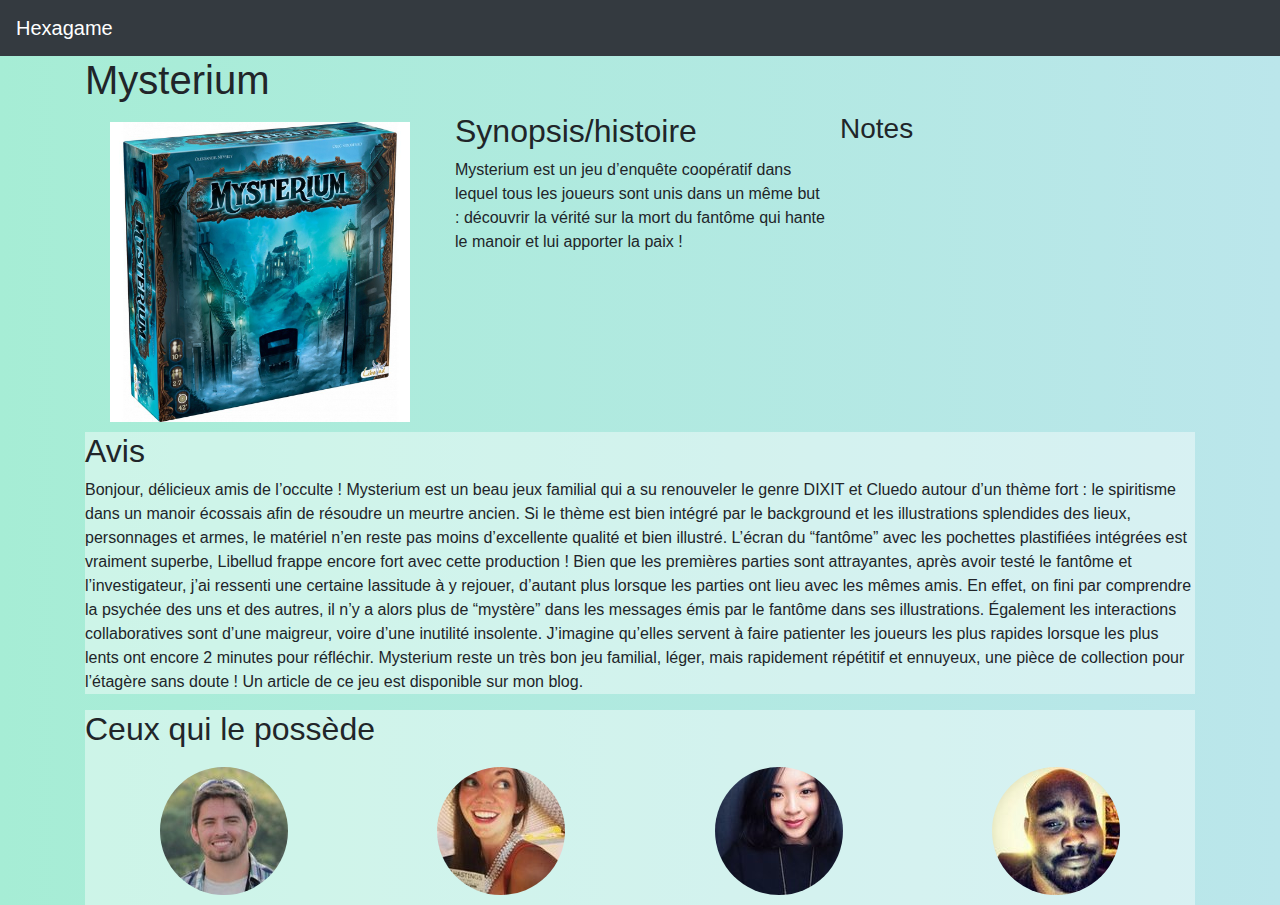
==== Profils Jeux/index.html @ 67827864 "J'ajoute les profils des jeux (marie)" ====
<!DOCTYPE html>
<html lang="fr">
  <head>
    <meta charset="UTF-8" />
    <meta name="viewport" content="width=device-width, initial-scale=1.0" />
    <link rel="stylesheet" href="css/style.css" />
    <link
      rel="stylesheet"
      href="https://stackpath.bootstrapcdn.com/bootstrap/4.5.2/css/bootstrap.min.css"
      integrity="sha384-JcKb8q3iqJ61gNV9KGb8thSsNjpSL0n8PARn9HuZOnIxN0hoP+VmmDGMN5t9UJ0Z"
      crossorigin="anonymous"
    />
    <link
      rel="stylesheet"
      href="https://pro.fontawesome.com/releases/v5.10.0/css/all.css"
      integrity="sha384-AYmEC3Yw5cVb3ZcuHtOA93w35dYTsvhLPVnYs9eStHfGJvOvKxVfELGroGkvsg+p"
      crossorigin="anonymous"
    />
    <title>Profil Jeux</title>
  </head>
  <body>
    <header>
      <nav class="navbar navbar-dark bg-dark">
        <span class="navbar-brand mb-0 h1">Hexagame</span>
      </nav>
    </header>
    <main class="container">
      <section>
        <h1>Mysterium</h1>
        <div class="d-flex">
          <div class="col-md-4">
            <img class="game-main-image" src="img/mysterium.jpg" alt="" />
          </div>
          <div class="flex-col">
            <h2>Synopsis/histoire</h2>

            <div class="">
              <p>
                Mysterium est un jeu d’enquête coopératif dans lequel tous les
                joueurs sont unis dans un même but : découvrir la vérité sur la
                mort du fantôme qui hante le manoir et lui apporter la paix !
              </p>
            </div>
          </div>
          <div class="col-md-4">
            <h3>Notes</h3>
            <div class="note-dice">
              <i class="fas fa-dice-d20"></i>
              <i class="fas fa-dice-d20"></i>
              <i class="fas fa-dice-d20"></i>
              <i class="fas fa-dice-d20"></i>
              <i class="fas fa-dice-d20 white"></i>
            </div>
          </div>
        </div>
      </section>

      <section class="avis">
        <h2>Avis</h2>
        <p>
          Bonjour, délicieux amis de l’occulte ! Mysterium est un beau jeux
          familial qui a su renouveler le genre DIXIT et Cluedo autour d’un
          thème fort : le spiritisme dans un manoir écossais afin de résoudre un
          meurtre ancien. Si le thème est bien intégré par le background et les
          illustrations splendides des lieux, personnages et armes, le matériel
          n’en reste pas moins d’excellente qualité et bien illustré. L’écran du
          “fantôme” avec les pochettes plastifiées intégrées est vraiment
          superbe, Libellud frappe encore fort avec cette production ! Bien que
          les premières parties sont attrayantes, après avoir testé le fantôme
          et l’investigateur, j’ai ressenti une certaine lassitude à y rejouer,
          d’autant plus lorsque les parties ont lieu avec les mêmes amis. En
          effet, on fini par comprendre la psychée des uns et des autres, il n’y
          a alors plus de “mystère” dans les messages émis par le fantôme dans
          ses illustrations. Également les interactions collaboratives sont
          d’une maigreur, voire d’une inutilité insolente. J’imagine qu’elles
          servent à faire patienter les joueurs les plus rapides lorsque les
          plus lents ont encore 2 minutes pour réfléchir. Mysterium reste un
          très bon jeu familial, léger, mais rapidement répétitif et ennuyeux,
          une pièce de collection pour l’étagère sans doute ! Un article de ce
          jeu est disponible sur mon blog.
        </p>
      </section>
      <section class="game-user">
        <h2>Ceux qui le possède</h2>
        <div class="profiles">
          <i class="carousel-icon-left carousel-icon fa fa-chevron-left"></i>
          <a class="profile" href="#">
            <img src="img/user1.jpg" alt="" class="rounded-circle" />
          </a>
          <a class="profile" href="#">
            <img src="img/user2.jpg" alt="" class="rounded-circle" />
          </a>
          <a class="profile" href="#">
            <img src="img/user3.jpg" alt="" class="rounded-circle" />
          </a>
          <a class="profile" href="#">
            <img src="img/user4.jpg" alt="" class="rounded-circle" />
          </a>
          <a class="profile" href="#">
            <img src="img/user5.jpg" alt="" class="rounded-circle" />
          </a>
          <a class="profile" href="#">
            <img src="img/user2.jpg" alt="" class="rounded-circle" />
          </a>
          <a class="profile" href="#">
            <img src="img/user3.jpg" alt="" class="rounded-circle" />
          </a>
          <a class="profile" href="#">
            <img src="img/user4.jpg" alt="" class="rounded-circle" />
          </a>
          <a class="profile" href="#">
            <img src="img/user5.jpg" alt="" class="rounded-circle" />
          </a>
          <i class="carousel-icon-right carousel-icon fa fa-chevron-right"></i>
        </div>
      </section>
    </main>

    
    <script
			  src="https://code.jquery.com/jquery-3.5.1.min.js"
			  integrity="sha256-9/aliU8dGd2tb6OSsuzixeV4y/faTqgFtohetphbbj0="
			  crossorigin="anonymous"></script>
    <script
      src="https://cdn.jsdelivr.net/npm/popper.js@1.16.1/dist/umd/popper.min.js"
      integrity="sha384-9/reFTGAW83EW2RDu2S0VKaIzap3H66lZH81PoYlFhbGU+6BZp6G7niu735Sk7lN"
      crossorigin="anonymous"
    ></script>
    <script
      src="https://stackpath.bootstrapcdn.com/bootstrap/4.5.2/js/bootstrap.min.js"
      integrity="sha384-B4gt1jrGC7Jh4AgTPSdUtOBvfO8shuf57BaghqFfPlYxofvL8/KUEfYiJOMMV+rV"
      crossorigin="anonymous"
    ></script>
    <script src="js/script.js"></script>
  </body>
</html>
---- Profils Jeux/css/style.css ----
body {
  /* Permalink - use to edit and share this gradient: https://colorzilla.com/gradient-editor/#a6edd5+0,bbe6eb+100 */
  background: #a6edd5; /* Old browsers */
  background: -moz-linear-gradient(
    left,
    #a6edd5 0%,
    #bbe6eb 100%
  ); /* FF3.6-15 */
  background: -webkit-linear-gradient(
    left,
    #a6edd5 0%,
    #bbe6eb 100%
  ); /* Chrome10-25,Safari5.1-6 */
  background: linear-gradient(
    to right,
    #a6edd5 0%,
    #bbe6eb 100%
  ); /* W3C, IE10+, FF16+, Chrome26+, Opera12+, Safari7+ */
  filter: progid:DXImageTransform.Microsoft.gradient( startColorstr='#a6edd5', endColorstr='#bbe6eb',GradientType=1 ); /* IE6-9 */
}

.game-main-image {
  width: 300px;
}

/* .game-size {
  display: flex;
  flex-direction: row;
} */
.note-dice {
  margin: 10px;
}

.avis {
  background-color: rgba(255, 255, 255, 0.43);
}

.game-user {
  background-color: rgba(255, 255, 255, 0.43);  
}

.profiles {
  overflow: hidden;
  display: flex;
  align-items: center;
  position: relative;
}

.profiles a {
  display: flex;
  align-items: center;
  justify-content: center;  
  min-width: 25%;
}

.profile {
  position: relative;
  left: 0%;
  transition: left 300ms;
}

.carousel-icon {
  position: absolute;
  top:50%;
  padding: 10px;
  z-index: 1;  
  transform: translateY(-50%);  
  cursor: pointer;
}

.carousel-icon:hover {
  background: #000;
}

.carousel-icon:last-of-type {
  right: 0;
}

section img {
  margin: 10px;
}

i {
  color: #b7a8d9;
}

.white {
  color: white;
}

.flex-col {
  display: flex;
  flex-direction: column;
}
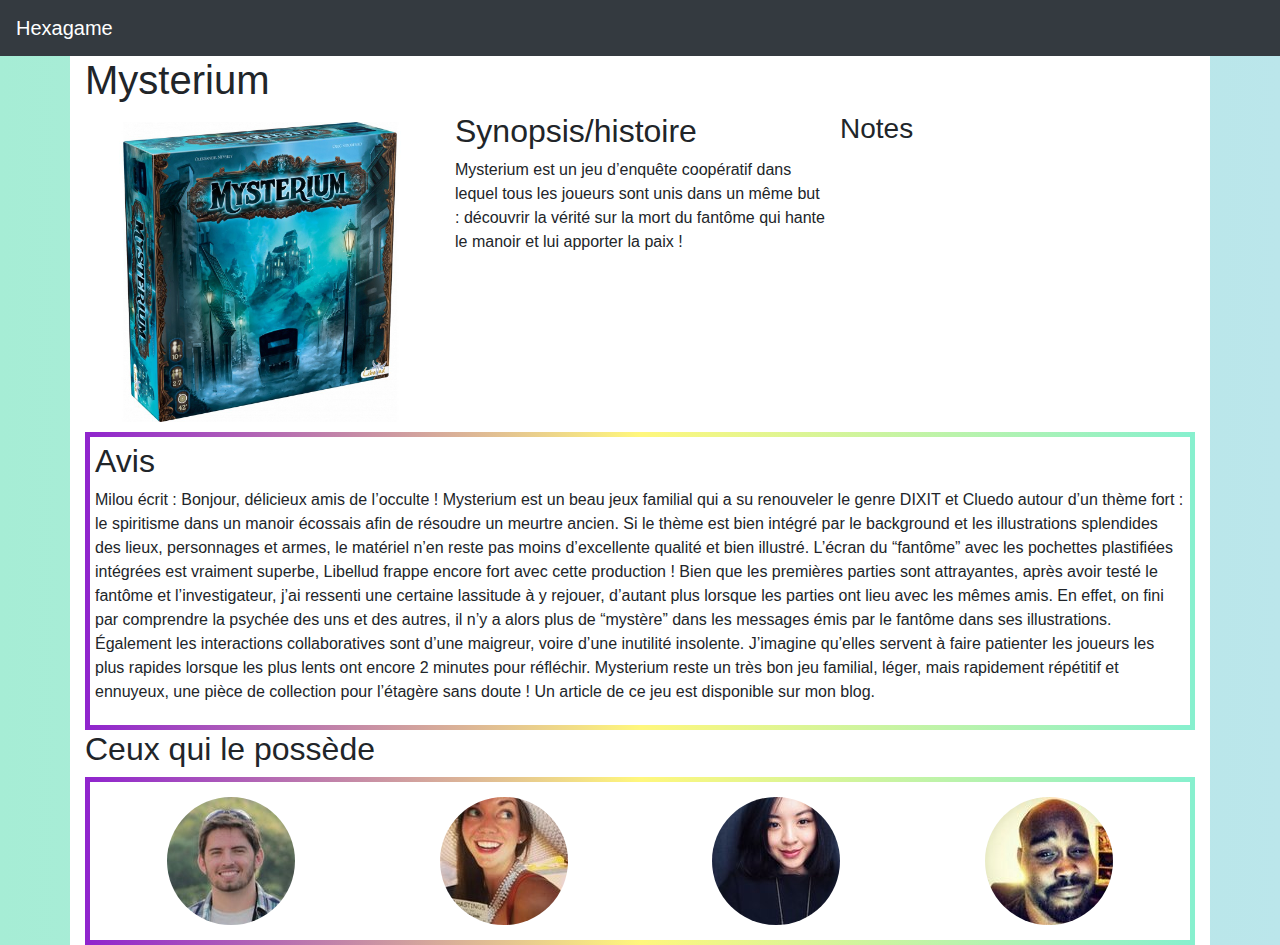
==== commit a8bf9b5c: "Changement du css" ====
--- a/Profils Jeux/index.html
+++ b/Profils Jeux/index.html
@@ -56,71 +56,78 @@
       </section>
 
       <section class="avis">
-        <h2>Avis</h2>
-        <p>
-          Bonjour, délicieux amis de l’occulte ! Mysterium est un beau jeux
-          familial qui a su renouveler le genre DIXIT et Cluedo autour d’un
-          thème fort : le spiritisme dans un manoir écossais afin de résoudre un
-          meurtre ancien. Si le thème est bien intégré par le background et les
-          illustrations splendides des lieux, personnages et armes, le matériel
-          n’en reste pas moins d’excellente qualité et bien illustré. L’écran du
-          “fantôme” avec les pochettes plastifiées intégrées est vraiment
-          superbe, Libellud frappe encore fort avec cette production ! Bien que
-          les premières parties sont attrayantes, après avoir testé le fantôme
-          et l’investigateur, j’ai ressenti une certaine lassitude à y rejouer,
-          d’autant plus lorsque les parties ont lieu avec les mêmes amis. En
-          effet, on fini par comprendre la psychée des uns et des autres, il n’y
-          a alors plus de “mystère” dans les messages émis par le fantôme dans
-          ses illustrations. Également les interactions collaboratives sont
-          d’une maigreur, voire d’une inutilité insolente. J’imagine qu’elles
-          servent à faire patienter les joueurs les plus rapides lorsque les
-          plus lents ont encore 2 minutes pour réfléchir. Mysterium reste un
-          très bon jeu familial, léger, mais rapidement répétitif et ennuyeux,
-          une pièce de collection pour l’étagère sans doute ! Un article de ce
-          jeu est disponible sur mon blog.
-        </p>
+        <div class="border-gradient border-gradient-purple">
+          <h2>Avis</h2>
+          <p>
+            Milou écrit : Bonjour, délicieux amis de l’occulte ! Mysterium est
+            un beau jeux familial qui a su renouveler le genre DIXIT et Cluedo
+            autour d’un thème fort : le spiritisme dans un manoir écossais afin
+            de résoudre un meurtre ancien. Si le thème est bien intégré par le
+            background et les illustrations splendides des lieux, personnages et
+            armes, le matériel n’en reste pas moins d’excellente qualité et bien
+            illustré. L’écran du “fantôme” avec les pochettes plastifiées
+            intégrées est vraiment superbe, Libellud frappe encore fort avec
+            cette production ! Bien que les premières parties sont attrayantes,
+            après avoir testé le fantôme et l’investigateur, j’ai ressenti une
+            certaine lassitude à y rejouer, d’autant plus lorsque les parties
+            ont lieu avec les mêmes amis. En effet, on fini par comprendre la
+            psychée des uns et des autres, il n’y a alors plus de “mystère” dans
+            les messages émis par le fantôme dans ses illustrations. Également
+            les interactions collaboratives sont d’une maigreur, voire d’une
+            inutilité insolente. J’imagine qu’elles servent à faire patienter
+            les joueurs les plus rapides lorsque les plus lents ont encore 2
+            minutes pour réfléchir. Mysterium reste un très bon jeu familial,
+            léger, mais rapidement répétitif et ennuyeux, une pièce de
+            collection pour l’étagère sans doute ! Un article de ce jeu est
+            disponible sur mon blog.
+          </p>
+        </div>
       </section>
       <section class="game-user">
         <h2>Ceux qui le possède</h2>
-        <div class="profiles">
-          <i class="carousel-icon-left carousel-icon fa fa-chevron-left"></i>
-          <a class="profile" href="#">
-            <img src="img/user1.jpg" alt="" class="rounded-circle" />
-          </a>
-          <a class="profile" href="#">
-            <img src="img/user2.jpg" alt="" class="rounded-circle" />
-          </a>
-          <a class="profile" href="#">
-            <img src="img/user3.jpg" alt="" class="rounded-circle" />
-          </a>
-          <a class="profile" href="#">
-            <img src="img/user4.jpg" alt="" class="rounded-circle" />
-          </a>
-          <a class="profile" href="#">
-            <img src="img/user5.jpg" alt="" class="rounded-circle" />
-          </a>
-          <a class="profile" href="#">
-            <img src="img/user2.jpg" alt="" class="rounded-circle" />
-          </a>
-          <a class="profile" href="#">
-            <img src="img/user3.jpg" alt="" class="rounded-circle" />
-          </a>
-          <a class="profile" href="#">
-            <img src="img/user4.jpg" alt="" class="rounded-circle" />
-          </a>
-          <a class="profile" href="#">
-            <img src="img/user5.jpg" alt="" class="rounded-circle" />
-          </a>
-          <i class="carousel-icon-right carousel-icon fa fa-chevron-right"></i>
+        <div class="border-gradient border-gradient-purple">
+          <div class="profiles">
+            <i class="carousel-icon-left carousel-icon fa fa-chevron-left"></i>
+            <a class="profile" href="#">
+              <img src="img/user1.jpg" alt="" class="rounded-circle" />
+            </a>
+            <a class="profile" href="#">
+              <img src="img/user2.jpg" alt="" class="rounded-circle" />
+            </a>
+            <a class="profile" href="#">
+              <img src="img/user3.jpg" alt="" class="rounded-circle" />
+            </a>
+            <a class="profile" href="#">
+              <img src="img/user4.jpg" alt="" class="rounded-circle" />
+            </a>
+            <a class="profile" href="#">
+              <img src="img/user5.jpg" alt="" class="rounded-circle" />
+            </a>
+            <a class="profile" href="#">
+              <img src="img/user2.jpg" alt="" class="rounded-circle" />
+            </a>
+            <a class="profile" href="#">
+              <img src="img/user3.jpg" alt="" class="rounded-circle" />
+            </a>
+            <a class="profile" href="#">
+              <img src="img/user4.jpg" alt="" class="rounded-circle" />
+            </a>
+            <a class="profile" href="#">
+              <img src="img/user5.jpg" alt="" class="rounded-circle" />
+            </a>
+            <i
+              class="carousel-icon-right carousel-icon fa fa-chevron-right"
+            ></i>
+          </div>
         </div>
       </section>
     </main>
 
-    
     <script
-			  src="https://code.jquery.com/jquery-3.5.1.min.js"
-			  integrity="sha256-9/aliU8dGd2tb6OSsuzixeV4y/faTqgFtohetphbbj0="
-			  crossorigin="anonymous"></script>
+      src="https://code.jquery.com/jquery-3.5.1.min.js"
+      integrity="sha256-9/aliU8dGd2tb6OSsuzixeV4y/faTqgFtohetphbbj0="
+      crossorigin="anonymous"
+    ></script>
     <script
       src="https://cdn.jsdelivr.net/npm/popper.js@1.16.1/dist/umd/popper.min.js"
       integrity="sha384-9/reFTGAW83EW2RDu2S0VKaIzap3H66lZH81PoYlFhbGU+6BZp6G7niu735Sk7lN"
--- a/Profils Jeux/css/style.css
+++ b/Profils Jeux/css/style.css
@@ -19,6 +19,10 @@
   filter: progid:DXImageTransform.Microsoft.gradient( startColorstr='#a6edd5', endColorstr='#bbe6eb',GradientType=1 ); /* IE6-9 */
 }
 
+.container {
+  background-color: white;
+}
+
 .game-main-image {
   width: 300px;
 }
@@ -28,7 +32,7 @@
   flex-direction: row;
 } */
 .note-dice {
-  margin: 10px;
+  margin: 15px;
 }
 
 .avis {
@@ -36,7 +40,7 @@
 }
 
 .game-user {
-  background-color: rgba(255, 255, 255, 0.43);  
+  background-color: rgba(255, 255, 255, 0.43);
 }
 
 .profiles {
@@ -49,7 +53,7 @@
 .profiles a {
   display: flex;
   align-items: center;
-  justify-content: center;  
+  justify-content: center;
   min-width: 25%;
 }
 
@@ -61,10 +65,10 @@
 
 .carousel-icon {
   position: absolute;
-  top:50%;
+  top: 50%;
   padding: 10px;
-  z-index: 1;  
-  transform: translateY(-50%);  
+  z-index: 1;
+  transform: translateY(-50%);
   cursor: pointer;
 }
 
@@ -81,14 +85,28 @@
 }
 
 i {
-  color: #b7a8d9;
+  color: #9025cd;
 }
 
 .white {
-  color: white;
+  color: #b7a8d9;
 }
 
 .flex-col {
   display: flex;
   flex-direction: column;
 }
+
+.fa-dice-d20 {
+  font-size: 25px;
+}
+
+.border-gradient {
+  border: 10px solid;
+  border-image-slice: 1;
+  border-width: 5px;
+  padding: 5px;
+}
+.border-gradient-purple {
+  border-image-source: linear-gradient(to left, #87f0ce, #fff77d, #9025cd);
+}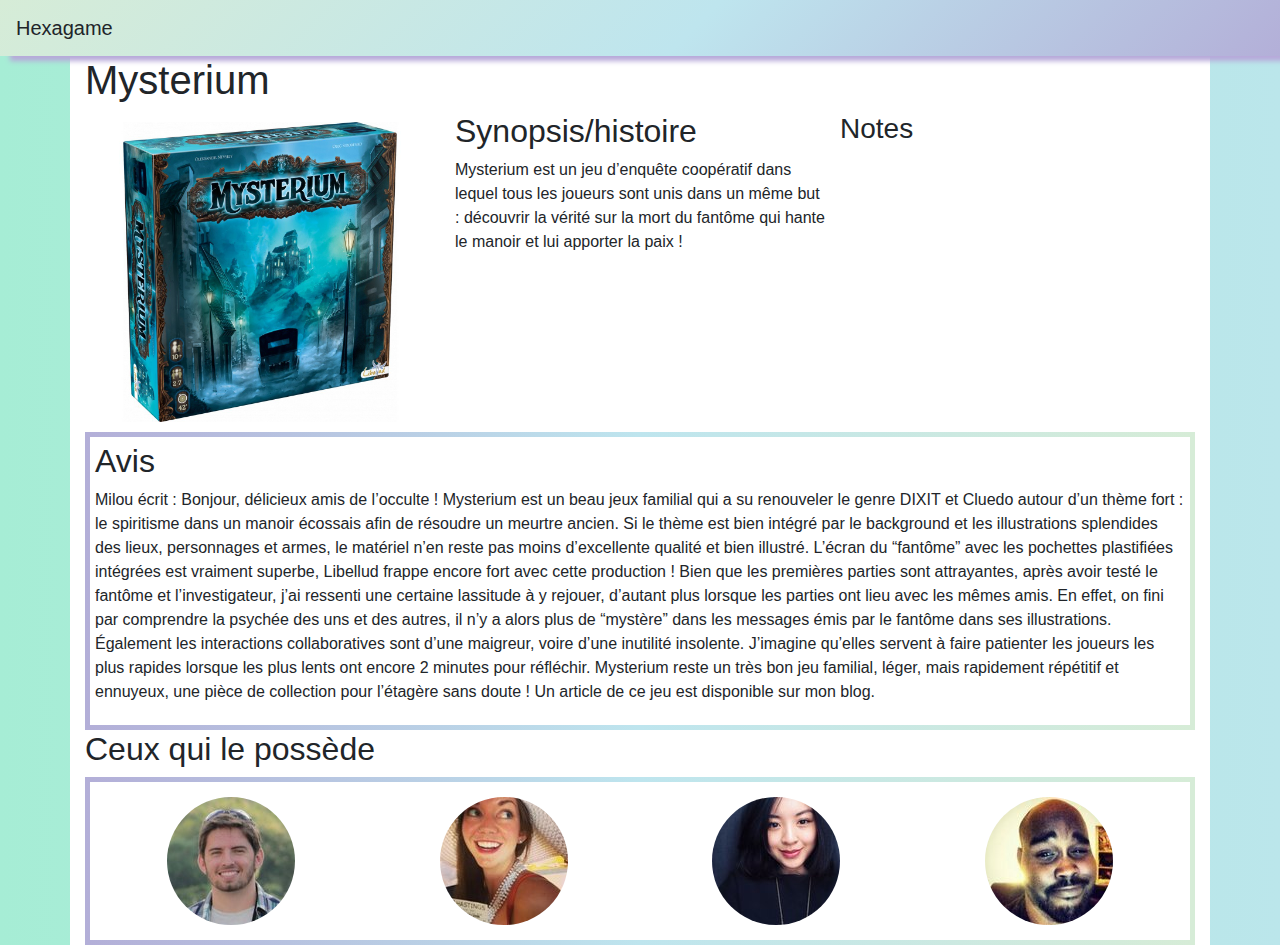
==== commit 862df6fa: "Nouveau CSS pour les dégradés" ====
--- a/Profils Jeux/index.html
+++ b/Profils Jeux/index.html
@@ -20,7 +20,7 @@
   </head>
   <body>
     <header>
-      <nav class="navbar navbar-dark bg-dark">
+      <nav class="navbar">
         <span class="navbar-brand mb-0 h1">Hexagame</span>
       </nav>
     </header>
--- a/Profils Jeux/css/style.css
+++ b/Profils Jeux/css/style.css
@@ -19,6 +19,18 @@
   filter: progid:DXImageTransform.Microsoft.gradient( startColorstr='#a6edd5', endColorstr='#bbe6eb',GradientType=1 ); /* IE6-9 */
 }
 
+.navbar{
+/* Permalink - use to edit and share this gradient: https://colorzilla.com/gradient-editor/#d6ecd7+0,bee5ee+54,b3afd8+100 */
+background: #d6ecd7; /* Old browsers */
+background: -moz-linear-gradient(-45deg,  #d6ecd7 0%, #bee5ee 54%, #b3afd8 100%); /* FF3.6-15 */
+background: -webkit-linear-gradient(-45deg,  #d6ecd7 0%,#bee5ee 54%,#b3afd8 100%); /* Chrome10-25,Safari5.1-6 */
+background: linear-gradient(135deg,  #d6ecd7 0%,#bee5ee 54%,#b3afd8 100%); /* W3C, IE10+, FF16+, Chrome26+, Opera12+, Safari7+ */
+filter: progid:DXImageTransform.Microsoft.gradient( startColorstr='#d6ecd7', endColorstr='#b3afd8',GradientType=1 ); /* IE6-9 fallback on horizontal gradient */
+box-shadow: 10px 5px 5px #b7a8d9;
+
+
+}
+
 .container {
   background-color: white;
 }
@@ -32,7 +44,7 @@
   flex-direction: row;
 } */
 .note-dice {
-  margin: 15px;
+  margin: 10px;
 }
 
 .avis {
@@ -108,5 +120,5 @@
   padding: 5px;
 }
 .border-gradient-purple {
-  border-image-source: linear-gradient(to left, #87f0ce, #fff77d, #9025cd);
+  border-image-source: linear-gradient(to left, #d6ecd7, #bee5ee, #b3afd8);
 }